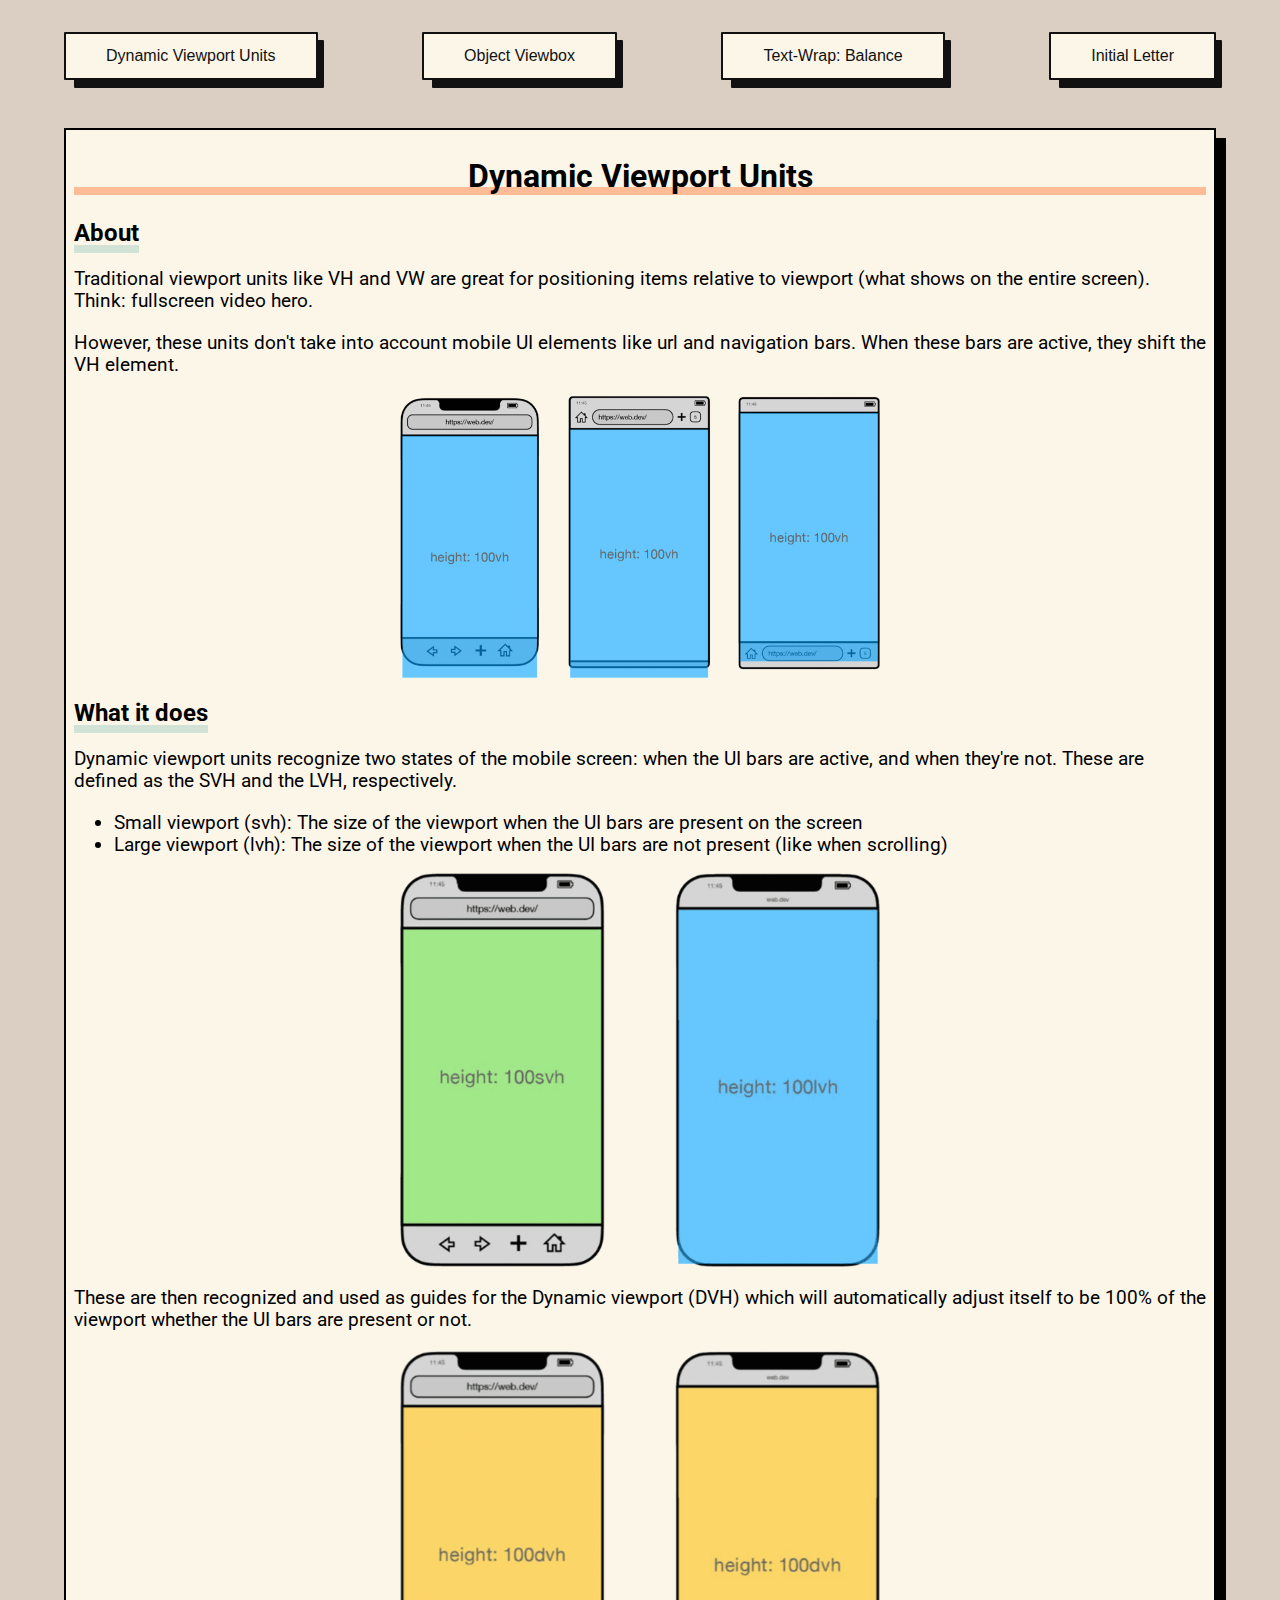
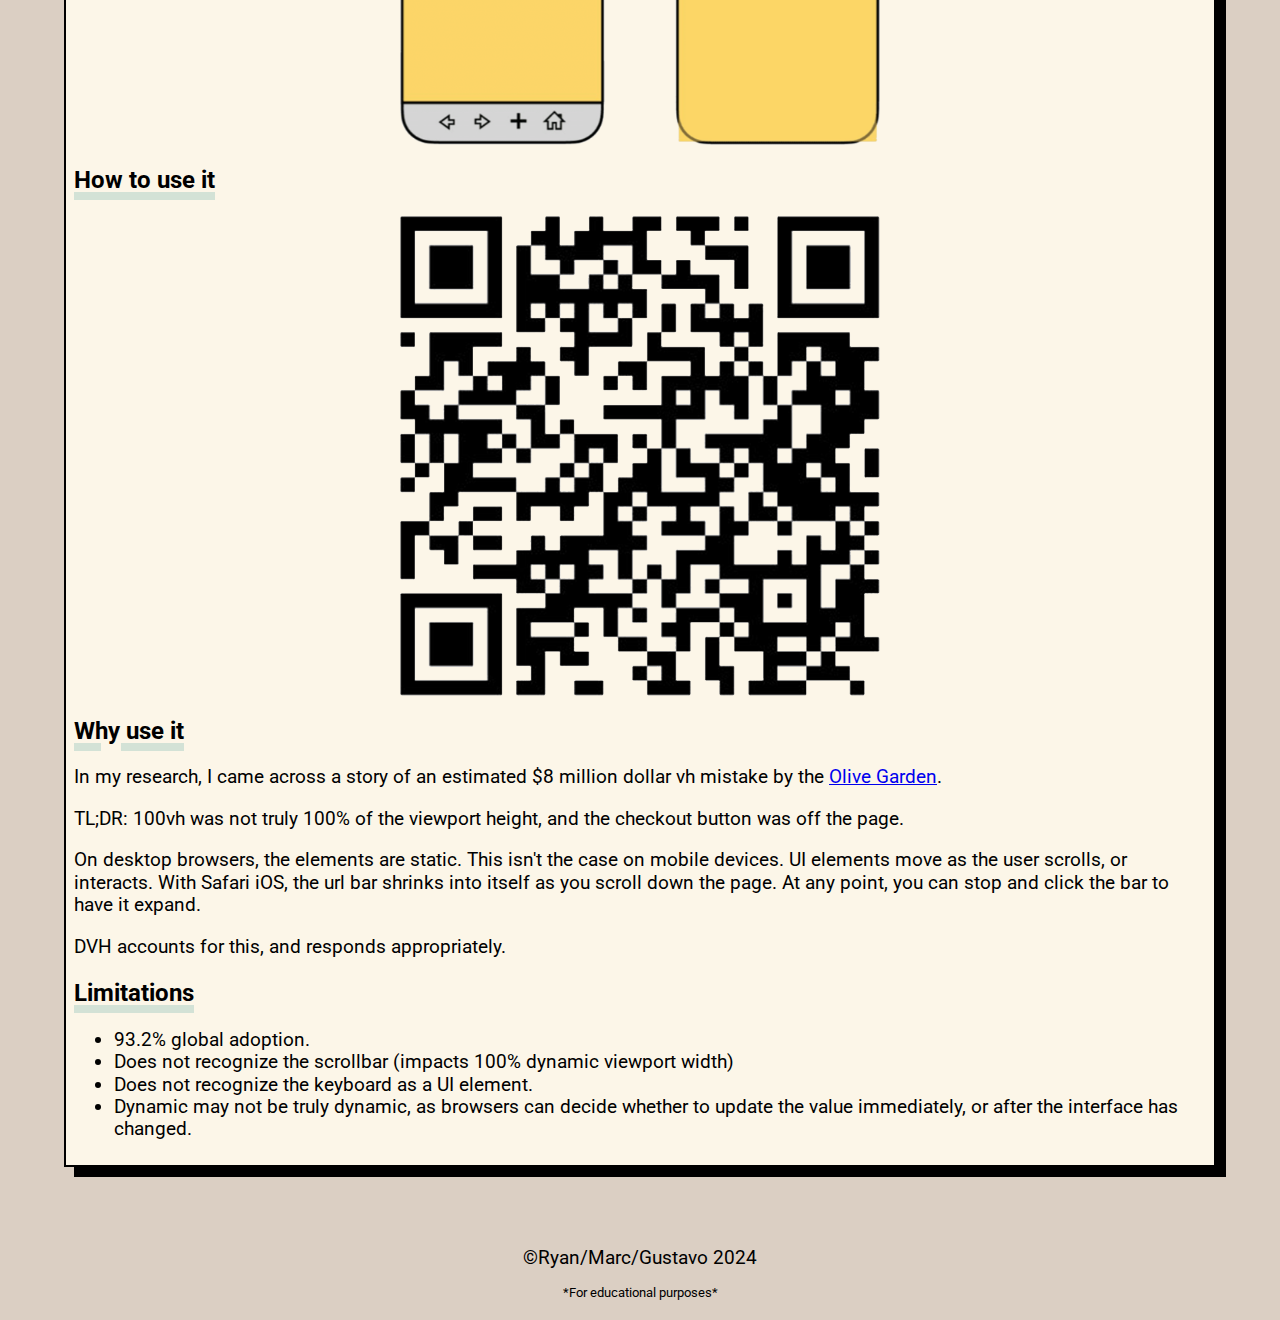
==== index.html @ 3c84419d "Updated document title" ====
<!doctype html>
<html lang="en">
  <head>
    <meta charset="UTF-8" />
    <meta name="viewport" content="width=device-width, initial-scale=1.0" />
    <title>New CSS Technologies</title>
    <link rel="stylesheet" href="styles/normalize-fwd.css" />
    <link rel="stylesheet" href="styles/styles.css" />
    <script defer src="./scripts/script.js"></script>
    <link
      rel="apple-touch-icon"
      sizes="180x180"
      href="favicon/apple-touch-icon.png"
    />
    <link
      rel="icon"
      type="image/png"
      sizes="32x32"
      href="favicon/favicon-32x32.png"
    />
    <link
      rel="icon"
      type="image/png"
      sizes="16x16"
      href="favicon/favicon-16x16.png"
    />
    <link rel="manifest" href="favicon/site.webmanifest" />
    <link
      rel="mask-icon"
      href="favicon/safari-pinned-tab.svg"
      color="#000000"
    />
    <meta name="msapplication-TileColor" content="#000000" />
    <meta name="theme-color" content="#000000" />
  </head>

  <body>
    <header>
      <header>
        <nav class="nav-btn">
          <button class="button-56" role="button" id="ryan-dvu">
            Dynamic Viewport Units
          </button>
          <button class="button-56" role="button" id="gus-ovb">
            Object Viewbox
          </button>
          <button class="button-56" role="button" id="marc-twb">
            Text-Wrap: Balance
          </button>
          <button class="button-56" role="button" id="marc-il">
            Initial Letter
          </button>
        </nav>
      </header>
    </header>
    <main>
      <section class="dynamin-viewport-units">
        <article>
          <h2>Dynamic Viewport Units</h2>
          <h3 class="">About</h3>
          <p>
            Traditional viewport units like VH and VW are great for positioning
            items relative to viewport (what shows on the entire screen). Think:
            fullscreen video hero.
          </p>
          <p>
            However, these units don't take into account mobile UI elements like
            url and navigation bars. When these bars are active, they shift the
            VH element.
          </p>
          <figure>
            <img class="dvh-img" src="./images/vh-default.png" alt="" />
            <figcaption></figcaption>
          </figure>
          <h3 class="">What it does</h3>
          <p>
            Dynamic viewport units recognize two states of the mobile screen:
            when the UI bars are active, and when they're not. These are defined
            as the SVH and the LVH, respectively.
          </p>
          <ul>
            <li>
              Small viewport (svh): The size of the viewport when the UI bars
              are present on the screen
            </li>
            <li>
              Large viewport (lvh): The size of the viewport when the UI bars
              are not present (like when scrolling)
            </li>
          </ul>
          <figure>
            <img class="dvh-img" src="./images/small-and-large-vh.png" alt="" />
            <figcaption></figcaption>
          </figure>
          <p>
            These are then recognized and used as guides for the Dynamic
            viewport (DVH) which will automatically adjust itself to be 100% of
            the viewport whether the UI bars are present or not.
          </p>
          <figure>
            <img class="dvh-img" src="./images/dvh.png" alt="" />
            <figcaption></figcaption>
          </figure>
          <h3 class="">How to use it</h3>
          <figure>
            <img class="dvh-img" src="./images/qr-code-dvh.png" alt="" />
            <figcaption></figcaption>
          </figure>

          <h3 class="">Why use it</h3>
          <p>
            In my research, I came across a story of an estimated $8 million
            dollar vh mistake by the
            <a
              href="https://cloudfour.com/thinks/a-bashful-button-worth-8-million/"
              >Olive Garden</a
            >.
          </p>
          <p>
            TL;DR: 100vh was not truly 100% of the viewport height, and the
            checkout button was off the page.
          </p>
          <p>
            On desktop browsers, the elements are static. This isn't the case on
            mobile devices. UI elements move as the user scrolls, or interacts.
            With Safari iOS, the url bar shrinks into itself as you scroll down
            the page. At any point, you can stop and click the bar to have it
            expand.
          </p>
          <p>DVH accounts for this, and responds appropriately.</p>
          <h3 class="">Limitations</h3>
          <ul>
            <li>93.2% global adoption.</li>
            <li>
              Does not recognize the scrollbar (impacts 100% dynamic viewport
              width)
            </li>
            <li>Does not recognize the keyboard as a UI element.</li>
            <li>
              Dynamic may not be truly dynamic, as browsers can decide whether
              to update the value immediately, or after the interface has
              changed.
            </li>
          </ul>
        </article>
      </section>

      <section class="object-view-box">
        <h2>Object View Box</h2>

        <article class="about-ovb">
          <h3 class="">About</h3>
          <p>
            The release of Chrome 104 introduced a native approach to zoom or
            pan within the content of an element.
          </p>

          <h3 class="">What it does</h3>
          <p>
            This property allows to zoom in on specific parts of an image and
            pan around to display different parts of the element.
          </p>
        </article>

        <article class="how-to-ovb">
          <h3 class="">How to use it</h3>

          <div class="how-to-wrapper">
            <figure id="original-display" class="how-to">
              <img class="original-img" src="images/how-to-use.jpg" alt="" />
              <figcaption>Original image.</figcaption>
            </figure>

            <figure id="crop-display" class="how-to crop-img-wrapper">
              <img class="crop-img" src="images/how-to-use.jpg" alt="" />
              <figcaption>Cropped image.</figcaption>
              <img class="code-how-to" src="images/crop-code.jpg" alt="" />
            </figure>

            <figure id="zomm-display" class="how-to">
              <img class="zoom-img" src="images/how-to-use.jpg" alt="" />
              <figcaption>Zoomed image.</figcaption>
              <img class="code-how-to" src="images/zoom-code.jpg" alt="" />
            </figure>

            <div class="how-to-btn-wrapper" id="how-to-btn-wrapper">
              <button
                class="button-56 how-to-btn"
                role="button"
                id="original-btn"
              >
                Original image
              </button>
              <button class="button-56 how-to-btn" role="button" id="crop-btn">
                Cropped image
              </button>
              <button class="button-56 how-to-btn" role="button" id="zoom-btn">
                Zoomed image
              </button>
            </div>
          </div>
        </article>

        <article class="why-ovb">
          <h3 class="">Why use it</h3>
          <p>
            Before Object View Box, it was necessary to use the image as a
            background-image and modifying the position and size.
          </p>
          <figure class="why">
            <img
              class="why-img"
              src="images/background-img-solution.jpg"
              alt=""
            />
          </figure>
          <p>
            Or wrapping the image in a figure and then manipulating both
            elements.
          </p>
          <figure class="why">
            <img class="why-img" src="images/figure-img-solution.jpg" alt="" />
          </figure>
          <p>
            With Object View Box it is possible to have a cleaner code and
            straightforward commands.
          </p>
        </article>

        <article>
          <h3 class="">Limitations</h3>
          <p>
            This feature is not supported in all browsers yet. The compatibility
            is around 74% (Jun/2024).
          </p>
          <img
            class="compatibility-img"
            src="images/compatibility.jpg"
            alt="Browsers compatibility"
          />
        </article>
      </section>

      <section class="text-wrap-balance">
        <article class="tw-text"></article>
        <h2>Text-Wrap: Balance</h2>
        <h3>About:</h3>
        <p>
          The <strong>text-wrap: balance</strong> property in CSS is a feature
          that helps improve the visual appearance of multi-line text,
          particularly in headings or other short text blocks.
        </p>
        <h3>What it does:</h3>
        <p>
          This property attempts to balance the text by distributing the words
          more evenly across the lines. This can result in a more aesthetically
          pleasing and readable text layout.
          <strong>text-wrap: balance</strong> will try to ensure that both lines
          have a similar length and appearance rather than having one very short
          line and one very long line.
        </p>
        <div class="img-container-marc">
          <img
            src="/images/text-wrap-balance-800px-breakpoint.png"
            alt="an example of how text-wrap balance works"
            class="tw-example-img"
          />
        </div>
        <h3>How to use it:</h3>
        <p>
          Simply include <strong>“text-wrap: balance”</strong> on the
          appropriate text property within the CSS.
        </p>
        <div class="img-container-marc">
          <img
            src="images/text-wrap-balance-sc.png"
            alt="example of text-wrap balance code in css"
          />
        </div>
        <h3>Why use it:</h3>
        <p>
          This property can be particularly useful for headlines, banners, and
          other text elements where line breaks can significantly impact
          readability and design.
        </p>
        <div class="img-container-marc">
          <img
            src="images/balanced-text-wrap-example.png"
            alt="an exmaple of a balanced heading"
            class="tw-example-img"
          />
        </div>
        <h3>Limitations:</h3>
        <figure class="img-container-marc">
          <img
            src="images/text-wrap-balance-limit.png"
            alt="a picture showing the percentage of browsers supporting the css property"
          />
          <figcaption>
            74.55% total support
            <a href="caniuse.com/css-text-wrap-balance">(source)</a>. As of now,
            text-wrap: balance is an experimental feature and may not be fully
            supported in all browsers.
          </figcaption>
        </figure>
        <article class="tw-example">
          <h3>The Difference:</h3>
          <div class="example-wrap">
            <p id="tw-balance-text">
              Lorem ipsum dolor sit amet consectetur adipisicing elit. Totam
              assumenda dolorem id adipisci vero laudantium, voluptas magnam
              tempore eaque repudiandae alias reprehenderit debitis in minima
              sed! Exercitationem est repellendus quas.
            </p>
          </div>
          <button class="button-56 button-35 how-to-btn" role="button">
            Balance Text
          </button>
        </article>
      </section>
      <section class="initial-letter">
        <article class="il-text">
          <h2>Initial Letter</h2>
          <h3>About</h3>
          <p>
            The <strong>initial-letter</strong> property in CSS is a feature
            that allows you to style the first letter of a block of text. This
            can be used to create decorative or ornamental effects, or to draw
            attention to the beginning of a paragraph or section.
          </p>
          <h3>What it does</h3>
          <figure class="img-container-marc">
            <img
              src="images/initial-letter-example.png"
              alt="a picture showing a bigger initial letter using the initla letter css property"
              class="tw-example-img"
            />
            <figcaption>
              The <strong>initial-letter</strong> property allows you to specify
              the size and position of the first letter in a block of text. You
              can control the size of the initial letter and the position of the
              letter relative to the surrounding text.
            </figcaption>
          </figure>
          <h3>How to use it</h3>
          <p>
            To use the <strong>initial-letter</strong>, simply follow these
            steps:
          </p>
          <div class="img-container-marc">
            <img src="images/initial-letter-code-no-comments.png" alt="" />
          </div>
          <ol>
            <li>Use the pseudo class "::first-letter".</li>
            <li>
              Within the pseudo class, include the property
              <strong>initial-letter</strong>
            </li>
            <li>
              Assign a value representing the amount of lines the first letter
              will occupy within the text.
            </li>
          </ol>
          <h3>Why use it</h3>
          <p>
            The <strong>initial-letter</strong> property can be used to create
            visually interesting and engaging text layouts. By styling the first
            letter of a paragraph or section, you can draw attention to the
            beginning of the text and create a more dynamic and visually
            appealing design.
          </p>
          <figure class="img-container-marc">
            <img
              src="images/initial-text-style.png"
              alt="exmaple of the property intial-letter being used"
              class="tw-example-img"
            />
            <figcaption>
              Styling the initial letter can be used to achieve some fancy
              typographical design methods
            </figcaption>
          </figure>
          <h3>Limitations</h3>
          <div class="img-container-marc">
            <img
              src="images/initial-letter-limit.png"
              alt="browser support percentage for the inital letter property"
            />
          </div>
          <p>
            The <strong>initial-letter</strong> property is not supported in all
            browsers. As of now, it is an experimental feature and may not be
            fully supported in all browsers. You may need to use vendor prefixes
            or fallback techniques to ensure that your initial-letter styles are
            displayed correctly in all browsers.
          </p>
        </article>
        <article class="il-example">
          <h3>Example</h3>
          <p class="il-text-example">
            Lorem ipsum dolor sit amet consectetur adipisicing elit. Sunt eum
            necessitatibus optio dolorem accusantium doloremque reiciendis sed
            harum. Explicabo maiores voluptas excepturi repudiandae error sit
            minus saepe earum at eius.
          </p>
          <button class="button-56 il-grow how-to-btn">Grow Text</button>
        </article>
      </section>
    </main>
    <!-- Staging Fix -->
    <!-- Commit Reverted -->
    <footer>
      <p>&copyRyan/Marc/Gustavo 2024</p>
      <p class="educational">*For educational purposes*</p>
    </footer>
  </body>
</html>
---- styles/styles.css ----
/*--------------------------------------------------------------
>>> TABLE OF CONTENTS:
----------------------------------------------------------------
# Generic (CALLED IN ANOTHER FILE)
- Normalize
- Box sizing
- Media width
# Base
- Typography
- Elements
- Links
# Layouts
# Components
- Header
- Main
- Footer
--------------------------------------------------------------*/

/*--------------------------------------------------------------
# Base
--------------------------------------------------------------*/

/* Typography
--------------------------------------------- */
@import url("https://fonts.googleapis.com/css2?family=Roboto:ital,wght@0,100;0,300;0,400;0,500;0,700;0,900;1,100;1,300;1,400;1,500;1,700;1,900&display=swap");

body {
  font-family: "Roboto", sans-serif;
  width: 67.5rem;
  margin: 0 auto;
  line-height: 1.4rem;
}

h2 {
  font-size: 2rem;
  text-align: center;
  border-bottom: 0.5rem solid #fdbc96;
}

p,
li {
  font-weight: 400;
  font-style: normal;
  font-size: 1.2rem;
}

h3 {
  font-size: 1.5rem;
  text-decoration: underline solid #d3e2d6 0.5rem;
}

.nav-btns li {
  list-style-type: none;
}

/* Elements
        --------------------------------------------- */
ul {
}

ol {
}

dl {
}

figure {
}

table {
}

/* Links
        --------------------------------------------- */
a {
}

a:visited {
}

a:hover {
}

a:focus {
}

a:active {
}

/*--------------------------------------------------------------
 # Layout
 --------------------------------------------------------------*/

body {
  width: clamp(1rem, 90vw, 120rem);
  margin: 0 auto;
  background-color: #dbcfc3;
}

section {
  background-color: #fcf6e8;
  padding: 0.5rem;
  margin: 3rem 0;
  border: #000 solid 0.125rem;
  box-shadow: 0.625rem 0.625rem;
}

/*--------------------------------------------------------------
# Components
--------------------------------------------------------------*/

/* Header */

.nav-btn {
  margin-top: 2rem;
}

.nav-btn button {
  margin: 1rem;
}

@media (min-width: 50em) {
  .nav-btn button {
    margin: 0;
  }
  .nav-btn {
    display: flex;
    justify-content: space-between;
    align-items: center;
    margin-top: 2rem;
  }
}

/* nav button style */

.button-56 {
  align-items: center;
  background-color: #fcf6e8;
  border: 2px solid #111;
  border-radius: 1px;
  box-sizing: border-box;
  color: #111;
  cursor: pointer;
  display: flex;
  font-family: Inter, sans-serif;
  font-size: 16px;
  height: 48px;
  justify-content: center;
  line-height: 24px;
  max-width: 100%;
  padding: 0 25px;
  position: relative;
  text-align: center;
  text-decoration: none;
  user-select: none;
  -webkit-user-select: none;
  touch-action: manipulation;
}

.button-56:after {
  background-color: #111;
  border-radius: 1px;
  content: "";
  display: block;
  height: 48px;
  left: 0;
  width: 100%;
  position: absolute;
  top: -2px;
  transform: translate(8px, 8px);
  transition: transform 0.2s ease-out;
  z-index: -1;
}

.button-56:active,
.nav-btn-active.button-56 {
  outline: 0;
}

.button-56:target {
  background-color: #ffdeda;
  outline: 0;
}

.button-56:hover {
  outline: 0;
}

.button-56:hover:after,
.nav-btn-active.button-56:after {
  transform: translate(0, 0);
}

@media (min-width: 768px) {
  .button-56 {
    padding: 0 40px;
  }

  .button-56:target {
    background-color: #ffdeda;
    outline: 0;
  }
}

/* Main */

/* displays for JS */

.dynamin-viewport-units {
  display: block;
}

.object-view-box {
  display: none;
}

.text-wrap-balance {
  display: none;
}

@media (min-width: 57em) {
  .text-wrap-balance img {
    max-width: 50rem;
  }
  .img-container-marc {
    display: flex;
    justify-content: center;
    align-items: center;
    flex-direction: column;
  }
}

.initial-letter {
  display: none;
}

/* Dynamic Viewport Units Example - Ryan */

.dvh-img {
  width: clamp(20rem, 100%, 30rem);
  display: block;
  margin: 0 auto;
}

.hero-img {
  background-image: url("../images/dvh-example.jpg");
  height: 100vh;
  background-position: center;
  background-size: cover;
  position: relative;
}

.hero-text {
  position: absolute;
  top: 0%;
  background-color: #fff;
}

.rel-div {
  position: absolute;
  bottom: 0%;
  background-color: #fff;
}
.btn-container {
  display: flex;
  height: 100dvh;
  justify-content: center;
  align-items: center;
}

.vh-btns {
  display: flex;
  height: 10rem;
  justify-content: space-around;
  align-items: center;
  flex-direction: column;
  padding: 0.25rem;
}

.vh-btns button {
  width: 3rem;
}

.rel-div,
.hero-text {
  left: 0;
  right: 0;
  margin: 0 auto;
  text-align: center;
}

/* End Dynamic Viewport Units Example */

/* Object View Box - Gustavo */

.original-img {
  width: 35rem;
}

.crop-img {
  object-view-box: inset(55% 20% 7% 25%);
}

.zoom-img {
  width: 35rem;
  object-view-box: inset(15%);
}

.code-how-to {
  width: 25rem;
}

.how-to-btn {
  font-size: 1rem;
  padding: 0 0.5rem;
  margin: 0.5rem 1rem;
  box-shadow: 3px 5px black;
  transition:
    box-shadow 0.2s,
    -webkit-box-shadow 0.2s;
}

.how-to-btn:hover {
  box-shadow:
    #121212 0 0 0 0.1px,
    transparent 0 0 0 0;
}

.how-to-wrapper {
  display: grid;
  grid-template-columns: 1fr;
  align-items: center;
  justify-items: center;
  margin: 0 auto;
  grid-template-rows: auto 15rem;
  height: 45rem;
}

.how-to-btn-wrapper {
  display: flex;
  flex-direction: column;
  justify-content: center;
  grid-row: 2 / 3;
}

.why-img {
  width: 30rem;
}

.why {
  display: flex;
  justify-content: center;
}

.compatibility-img {
  width: 80rem;
  display: flex;
  margin: 0 auto;
}

@media (min-width: 29rem) {
  .how-to-wrapper {
    grid-template-rows: auto 5rem;
    height: 55rem;
  }

  .how-to-btn-wrapper {
    display: flex;
    flex-direction: row;
  }
}

@media (min-width: 43.75em) {
  .how-to-wrapper {
    grid-template-rows: 55rem auto;
    height: auto;
  }
}

/*End Object View Box - Gustavo */

/* Marc's button style */

/* CSS */

/* Marc's example */

.tw-example-img {
  border: #000 solid 0.125rem;
}

#tw-balance-text {
  margin: 0 auto;
}

.text-balance {
  text-wrap: balance;
}

.example-wrap {
  display: flex;
  justify-content: center;
  align-items: center;
  flex-direction: column;
  margin: 2rem 0;
}

.grow-text::first-letter {
  initial-letter: 2;
}

/* end of Marc's section */

/* FOOTER ---------- FOOTER */

footer {
  font-size: 1rem;
  text-align: center;
  height: 2rem;
}

.educational {
  font-size: 0.8rem;
  padding: 0 0 1rem 0;
}

footer p {
  margin-bottom: 0;
  padding: 2rem 2rem 0 2rem;
}
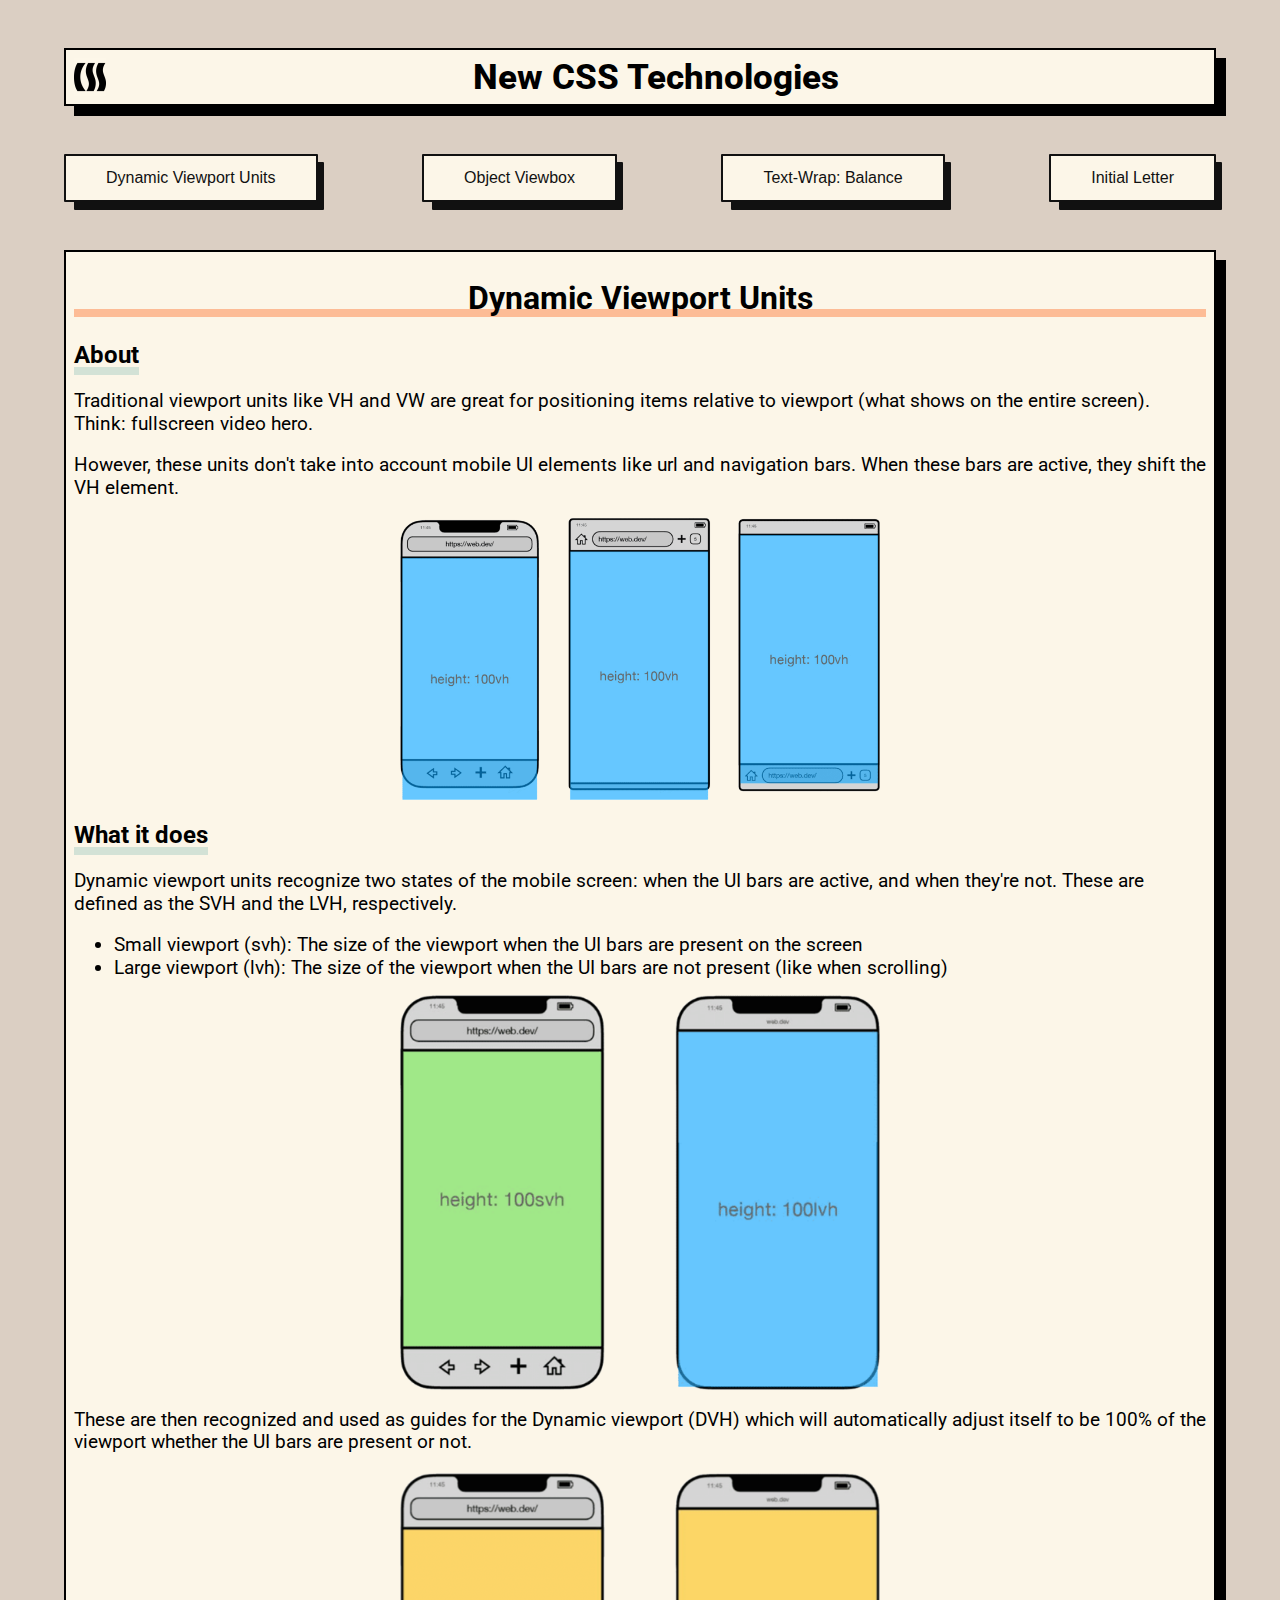
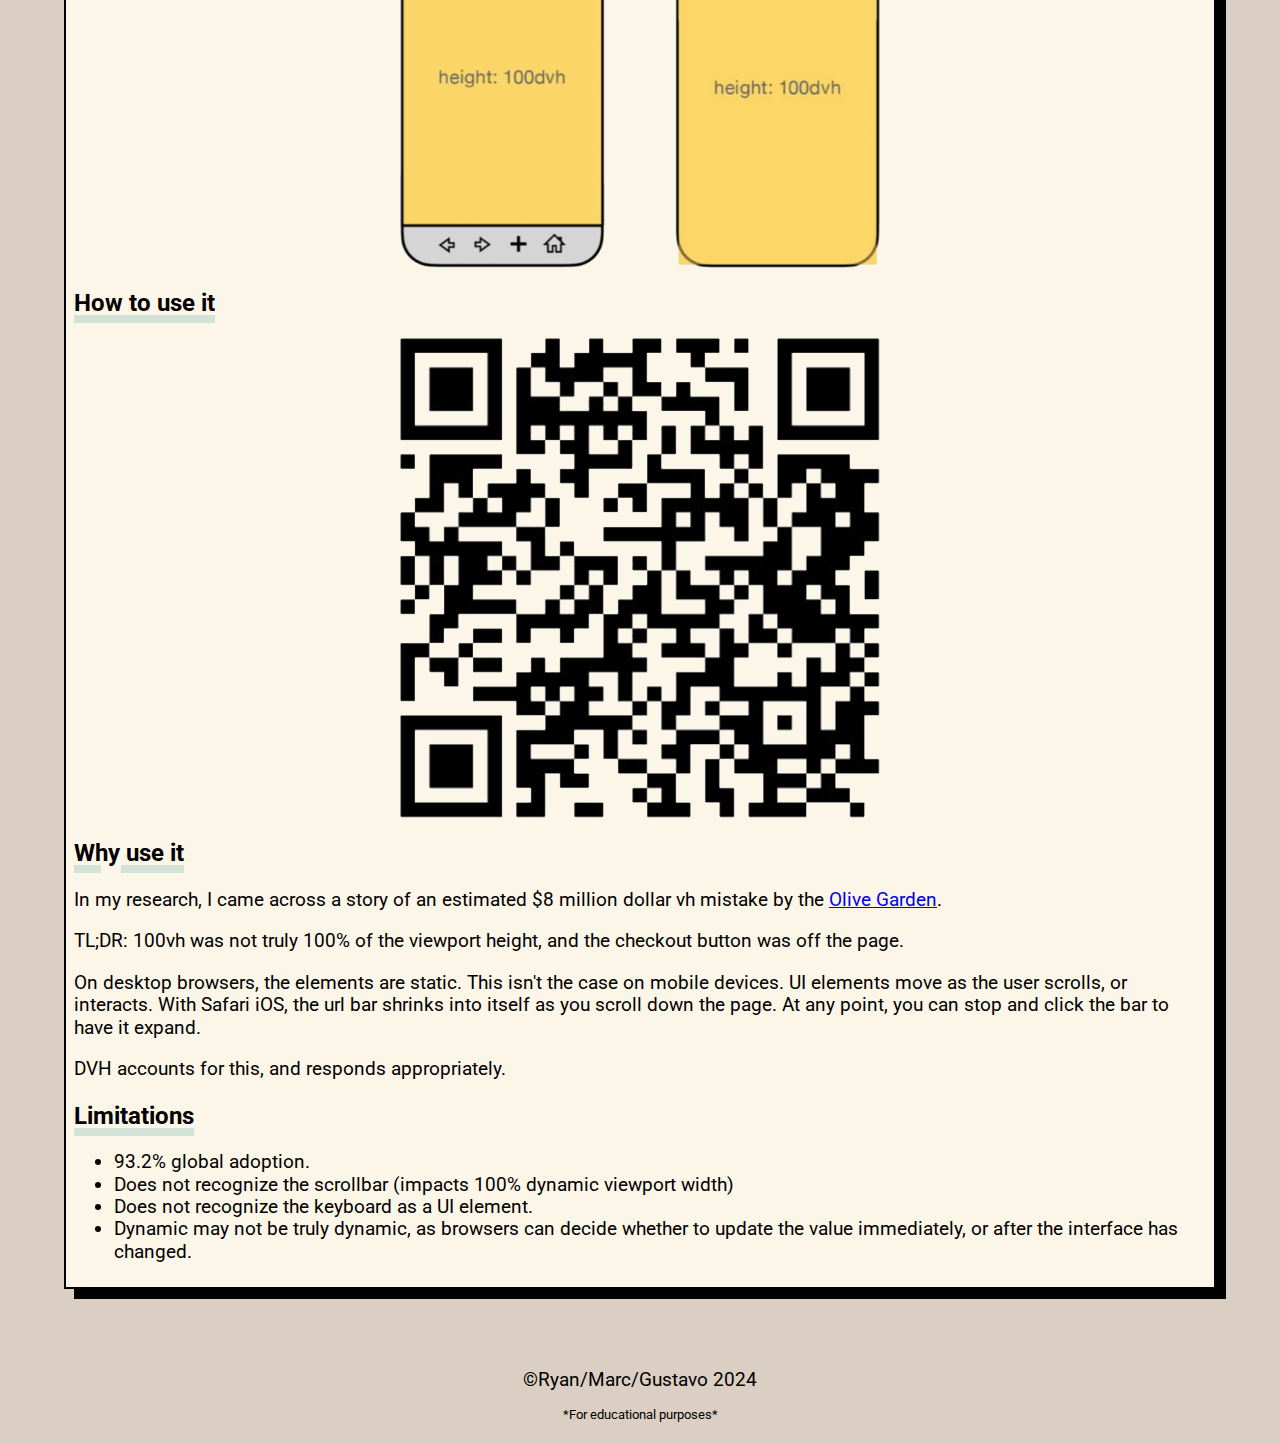
==== commit d49aa0b0: "Added title section" ====
--- a/index.html
+++ b/index.html
@@ -7,36 +7,21 @@
     <link rel="stylesheet" href="styles/normalize-fwd.css" />
     <link rel="stylesheet" href="styles/styles.css" />
     <script defer src="./scripts/script.js"></script>
-    <link
-      rel="apple-touch-icon"
-      sizes="180x180"
-      href="favicon/apple-touch-icon.png"
-    />
-    <link
-      rel="icon"
-      type="image/png"
-      sizes="32x32"
-      href="favicon/favicon-32x32.png"
-    />
-    <link
-      rel="icon"
-      type="image/png"
-      sizes="16x16"
-      href="favicon/favicon-16x16.png"
-    />
-    <link rel="manifest" href="favicon/site.webmanifest" />
-    <link
-      rel="mask-icon"
-      href="favicon/safari-pinned-tab.svg"
-      color="#000000"
-    />
-    <meta name="msapplication-TileColor" content="#000000" />
-    <meta name="theme-color" content="#000000" />
+    <link rel="apple-touch-icon" sizes="180x180" href="favicon/apple-touch-icon.png">
+    <link rel="icon" type="image/png" sizes="32x32" href="favicon/favicon-32x32.png">
+    <link rel="icon" type="image/png" sizes="16x16" href="favicon/favicon-16x16.png">
+    <link rel="manifest" href="favicon/site.webmanifest">
+    <link rel="mask-icon" href="favicon/safari-pinned-tab.svg" color="#5bbad5">
+    <meta name="msapplication-TileColor" content="#dbcfc3">
+    <meta name="theme-color" content="#dbcfc3">
   </head>
 
   <body>
     <header>
-      <header>
+      <section class="title">
+          <img class="icon-img" src="images/icon.jpg" alt="">
+          <h1>New CSS Technologies</h1>
+        </section>
         <nav class="nav-btn">
           <button class="button-56" role="button" id="ryan-dvu">
             Dynamic Viewport Units
@@ -51,7 +36,6 @@
             Initial Letter
           </button>
         </nav>
-      </header>
     </header>
     <main>
       <section class="dynamin-viewport-units">
@@ -414,4 +398,4 @@
       <p class="educational">*For educational purposes*</p>
     </footer>
   </body>
-</html>
+</html>--- a/styles/styles.css
+++ b/styles/styles.css
@@ -111,6 +111,34 @@
 
 /* Header */
 
+.icon-img {
+  width: 2rem;
+}
+
+.title h1{
+  font-size: 1.8rem;
+  font-weight: 800;
+  display: flex;
+  align-items: center;
+  margin: 0 auto;
+  padding: .5rem .5rem;
+}
+
+@media (min-width: 29.75em) {
+  .title h1{
+    font-size: 2.2rem;
+    font-weight: 800;
+    display: flex;
+    align-items: center;
+    margin: 0 auto;
+    padding: .5rem .5rem;
+  }
+}
+
+.title {
+  display: flex;
+}
+
 .nav-btn {
   margin-top: 2rem;
 }
